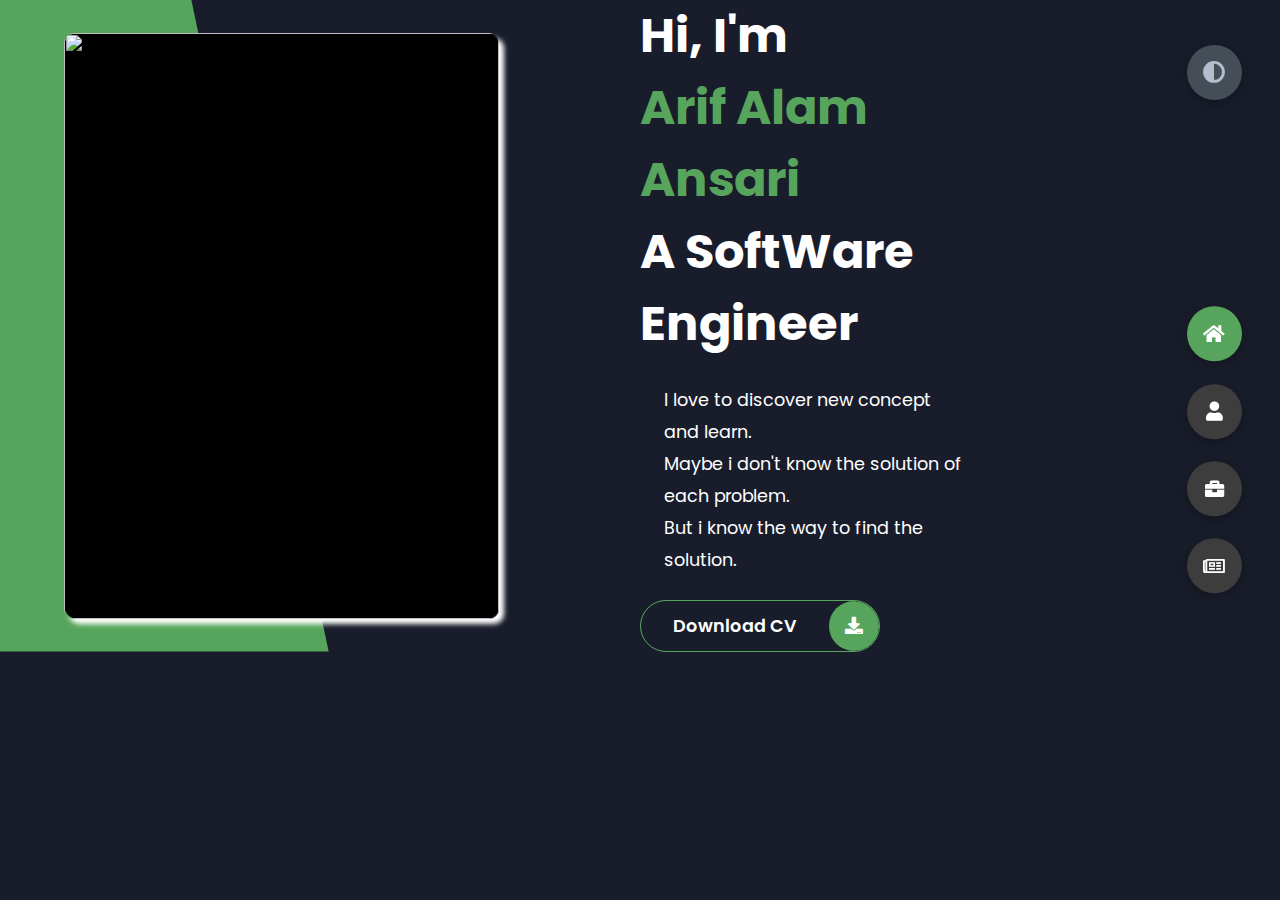
==== index.html @ c0d07fd4 "Update index.html" ====
<!DOCTYPE html>
<html lang="en">

<head>
    <meta charset="UTF-8">
    <meta http-equiv="X-UA-Compatible" content="IE-edge">

    <meta name="viewport" content="width=device-width,initial-scale=1.0">
    <title>Arif portfolio</title>
    <link rel="icon" type="image/png" href="arif.jpg" />
    <link rel="stylesheet" href="style.css">
    <link rel="preconnect" href="https://fonts.googleapis.com">
    <link rel="preconnect" href="https://fonts.gstatic.com" crossorigin>
    <link href="https://fonts.googleapis.com/css2?family=Poppins&display=swap" rel="stylesheet">
    <link rel="stylesheet" href="https://cdnjs.cloudflare.com/ajax/libs/font-awesome/5.15.4/css/all.min.css" integrity="sha512-1ycn6IcaQQ40/MKBW2W4Rhis/DbILU74C1vSrLJxCq57o941Ym01SwNsOMqvEBFlcgUa6xLiPY/NS5R+E6ztJQ==" crossorigin="anonymous" referrerpolicy="no-referrer"
    />
</head>

<body class="main-content">
    <header class="section sec1 header active" id="home">
        <div class="header-content">
            <div class="left-header">
                <div class="h-shape"></div>
                <div class="image">
                    <img src="arif.jpg" alt="" class="imgarif">
                </div>
            </div>
            <div class="right-header">
                <h1 class="name">
                    Hi, I'm <span class="name">Arif Alam Ansari</span> A SoftWare Engineer
                </h1>
                <p>
                    I love to discover new concept and learn.<br/>Maybe i don't know the solution of each problem.<br/> But i know the way to find the solution.
                </p>
                <div class="btn-con">
                    <a href="Ari_P_Resume.pdf" class="main-btn" download>
                        <span class="btn-text">Download CV</span>
                        <span class="btn-icon"><i class='fas fa-download'></i></span>
                    </a>
                </div>
            </div>
        </div>
    </header>
    <main>
        <section class="section sec2 " id="about">
            <div class="main-title">
                <h2>About <span class="about-text">Me</span><span class="bg-text">About Me</span></h2>
            </div>
            <div class="about-container">
                <div class="left-about">
                    <h4>Information About me</h4>
                    <p class="left-about-para">
                        I am pursuing my b-tech degree from NIET greater noida.<br/>I have Completed my schooling form Fr. Agnel School Greater Noida.<br/> I am a mission oriented person, and inquisitive about searching new concept and solution.<br/>
                    </p>
                    <div class="btn-con">
                        <a href="Arif_P_Resume.pdf" class="main-btn" download>
                            <span class="btn-text">Download CV</span>
                            <span class="btn-icon"><i class='fas fa-download'></i></span>
                        </a>
                    </div>
                </div>

                <div class="right-about">
                    <div class="about-item">
                        <div class="abt-text">
                            <p class="large-text">16 </p>
                            <p class="small-text">Certificates <br/>Completed</p>
                        </div>
                    </div>
                    <div class="about-item">
                        <div class="abt-text">
                            <p class="large-text">1</p>
                            <p class="small-text">Mini-Projects <br/>Completed</p>
                        </div>
                    </div>
                    <div class="about-item">
                        <div class="abt-text">
                            <p class="large-text">2</p>
                            <p class="small-text">Web-Projects <br/>Completed</p>
                        </div>
                    </div>
                    <div class="about-item">
                        <div class="abt-text">
                            <p class="large-text">3</p>
                            <p class="small-text">Data Science Projects<br/>Completed</p>
                        </div>
                    </div>

                </div>

            </div>
            <div class="about-stats">
                <h4 class="stat-title">My skills</h4>
                <div class="progress-bars">
                    <div class="progress-bar">
                        <p class="prog-title">python</p>
                        <div class="progress-con">
                            <p class="prog-text">90%</p>
                            <div class="progress">
                                <span class="python"></span>
                            </div>
                        </div>
                    </div>
                    <div class="progress-bar">
                        <p class="prog-title">Data analysis</p>
                        <div class="progress-con">
                            <p class="prog-text">80%</p>
                            <div class="progress">
                                <span class="data"></span>
                            </div>
                        </div>
                    </div>
                   
                    <div class="progress-bar">
                        <p class="prog-title">sql</p>
                        <div class="progress-con">
                            <p class="prog-text">90%</p>
                            <div class="progress">
                                <span class="sql"></span>
                            </div>
                        </div>
                    </div>
                    <div class="progress-bar">
                        <p class="prog-title">OpenCV</p>
                        <div class="progress-con">
                            <p class="prog-text">50%</p>
                            <div class="progress">
                                <span class="opencv"></span>
                            </div>
                        </div>
                    </div>
                    <div class="progress-bar">
                        <p class="prog-title">html</p>
                        <div class="progress-con">
                            <p class="prog-text">90%</p>
                            <div class="progress">
                                <span class="html"></span>
                            </div>
                        </div>
                    </div>
                    <div class="progress-bar">
                        <p class="prog-title">css</p>
                        <div class="progress-con">
                            <p class="prog-text">90%</p>
                            <div class="progress">
                                <span class="css"></span>
                            </div>
                        </div>
                    </div>
                    <div class="progress-bar">
                        <p class="prog-title">Java script</p>
                        <div class="progress-con">
                            <p class="prog-text">80%</p>
                            <div class="progress">
                                <span class="java_script"></span>
                            </div>
                        </div>
                    </div>
                    <div class="progress-bar">
                        <p class="prog-title">react</p>
                        <div class="progress-con">
                            <p class="prog-text">85%</p>
                            <div class="progress">
                                <span class="react"></span>
                            </div>
                        </div>
                    </div>
                    
                    
                    <div class="progress-bar">
                        <p class="prog-title">java</p>
                        <div class="progress-con">
                            <p class="prog-text">80%</p>
                            <div class="progress">
                                <span class="java"></span>
                            </div>
                        </div>
                    </div>

                </div>

            </div>
            <h4 class="stat-title">My Timeline</h4>
            <div class="timeline">
                <div class="timeline-item">
                    <div class="tl-icon">
                        <i class="fas fa-briefcase"></i>
                    </div>
                    <p class="tl-duration">2020 - present</p>
                    <h5>pursuing btech degree<span> - computer science</span></h5>
                    <p>
                        I Completed second year in june 2020.
                    </p>
                </div>
                <div class="timeline-item">
                    <div class="tl-icon">
                        <i class="fas fa-briefcase"></i>
                    </div>
                    <p class="tl-duration">2018 - 2020</p>
                    <h5>Intermidiate<span> - PCM</span></h5>
                    <p>
                        Completed schooling with PCM 92% from Fr Agnel School, Greater Noida.
                    </p>
                </div>


            </div>
            </div>
        </section>
        <section class="section sec3 " id="portfolio">
            <div class="main-title">
                <h2>My <span class="about-text">Work</span><span class="bg-text">My work</span></h2>
            </div>
            <p class="port-text">
                Here is some of my that i have done in various programming languages.
            </p>
            <div class="portfolios">


                <div class="portfolio-item">
                    <div class="image">
                        <img src="snake-bg2.jpg" alt="">
                    </div>
                    <div class="hover-items">

                        <h3>Web Project Source</h3>
                        <div class="icons">
                            <a href="https://arifalam786.github.io/snake/" class="icon">
                                <i class="fab fa-google"></i>
                            </a>
                            <a href="https://github.com/Arifalam786/snake" class="icon">
                                <i class="fab fa-github"></i>
                            </a>


                        </div>
                    </div>

                </div>
                <div class="portfolio-item">
                    <div class="image">
                        <img src="movie image.jpg" alt="">
                    </div>
                    <div class="hover-items">

                        <h3>Movie recommendation</h3>
                        <div class="icons">
                            <a href="#" class="icon">
                                <i class="fab fa-github"></i>
                            </a>


                        </div>
                    </div>

                </div>
                <div class="portfolio-item">
                    <div class="image">
                        <img src="face detec.jpg" alt="">
                    </div>
                    <div class="hover-items">

                        <h3>openCV project</h3>
                        <h3>Attendence system</h3>
                        <div class="icons">
                            <a href="https://github.com/Arifalam786/face-detection-openCV" class="icon">
                                <i class="fab fa-github"></i>
                            </a>


                        </div>
                    </div>

                </div>
                <div class="portfolio-item">
                    <div class="image">
                        <img src="laptop img.png" alt="">
                    </div>
                    <div class="hover-items">

                        <h3>Predict laptop price</h3>
                        <div class="icons">
                            <a href="https://www.kaggle.com/code/arifalam786/laptop-price-prediction" class="icon">
                                <i class="fab fa-kaggle"></i>
                            </a>
                           


                        </div>
                    </div>

                </div>
                
                
                

                
                


            </div>
        </section>
        <!--  <section class="section sec4" id="blogs">
            <div class="blogs-content">
                <div class="main-title">
                    <h2>My <span class="about-text">Blogs</span><span class="bg-text">My Blogs</span></h2>
                </div>
                <div class="blogs">
                    <div class="blog">
                        <img src="face detec.png" alt="">
                        <div class="blog-text">
                            <h4>Mini Project</h4>
                            <p>Face detection and Recognition.<br/>
                                <a href="mini project final pdf.pdf" class="main-btn" download>
                                    <span class="btn-text">Download PDF</span>

                                </a>
                            </p>
                        </div>
                    </div>
                </div>

            </div>
        </section> -->
        <section class="section sec4" id="blogs">
            <div class="blogs-content">
                <a href="https://arifalam786.github.io/certificates/" class="certi"> Click Here</a>


            </div>
        </section>
        <section class="section sec5 " id="contact">
            <div class="contact-container">
                <div class="main-title">
                    <h2>Contact <span class="about-text">Me</span></h2>
                </div>
                <div class="contact-content-con">
                    <div class="left-contact">
                        <p>Thanks for coming here, for any extra Information or any suggestion feel free to contact me.
                        </p>
                        <div class="contact-info">
                            <div class="contact-item">
                                <div class="icon">
                                    <i class="fas fa-map-marker-alt"></i> Location
                                </div>
                                <p>
                                    : Greater Noida, India 201306
                                </p>
                            </div>
                            <div class="contact-item">
                                <div class="icon">
                                    <i class="fas fa-envelope"></i> Email
                                </div>
                                <p>
                                    : arifalam3101@gmail.com
                                </p>
                            </div>
                            <div class="contact-item">
                                <div class="icon">
                                    <i class="fas fa-user-graduate"></i> Education
                                </div>
                                <p>
                                    : NIET Greater Noida
                                </p>
                            </div>
                            <div class="contact-item">
                                <div class="icon">
                                    <i class="fas fa-mobile"></i> Mobile Number
                                </div>
                                <p>
                                    : +91 7678328092
                                </p>
                            </div>
                            <div class="contact-item">
                                <div class="icon">
                                    <i class="fas fa-language "></i> Language
                                </div>
                                <p>
                                    : Hindi, English
                                </p>
                            </div>
                        </div>
                        <div class="contact-icons">
                            <div class="contact-icon">
                                <a href="#" target="_blank">
                                    <i class="fab fa-facebook"></i>
                                </a>
                                <a href="#" target="_blank">
                                    <i class="fab fa-instagram"></i>
                                </a>
                                <a href="#" target="_blank">
                                    <i class="fab fa-youtube"></i>
                                </a>
                            </div>
                        </div>
                    </div>
                    <div class="right-contact">
                        <form action="" class="contact-form" action="http://localhost:9003/form">
                            <div class="input-control i-c-2">
                                <input type="text" required placeholder="Your Name" id="name" name="name" value="name">
                                <input type="email" required placeholder="Your Email" id="email" name="email">
                            </div>
                            <div class="input-control">
                                <input type="text" required placeholder="Enter Subject" id="sub" name="sub">
                            </div>
                            <div class="input-control">
                                <textarea name="" id="message" cols="15" rows="8" placeholder="Message Here" name="message"></textarea>
                            </div>
                            <div class="submit-btn">
                                <a href="" class="submit-link" onclick="submit">
                                    <span type="submit" class="btn-text" onclick="myFunction()">Submit</span>
                                    <!-- <span class="btn-icon"><i class='fas fa-download'></i></span> -->
                                </a>
                            </div>
                        </form>
                    </div>
                </div>
            </div>
        </section>
    </main>
    <div class="controlls">
        <div class="control control-1 active-btn" data-id="home">
            <i class="fas fa-home"></i>
        </div>
        <div class="control control-2" data-id="about">
            <i class="fas fa-user"></i>
        </div>
        <div class="control control-3" data-id="portfolio">
            <i class="fas fa-briefcase"></i>
        </div>
        <div class="control control-4" data-id="blogs">
            <i class="far fa-newspaper"></i>
        </div>
<!--         <div class="control control-5" data-id="contact">
            <i class="fas fa-envelope-open"></i>
        </div> -->
    </div>

    <div class="theme-btn">
        <i class="fas fa-adjust"></i>
    </div>

    <script src="index.js"></script>
    <script>
        function myFunction() {
            document.getElementById("myForm").submit();
        }
    </script>







</body>

</html>
---- style.css ----
/*reset browser defeat*/

* {
    margin: 0;
    padding: 0;
    box-sizing: border-box;
    list-style: none;
}

 :root {
    --color-primary: #191d2b;
    --color-secondary: #57a55d;
    --color-white: #FFFFFF;
    --color-black: #000;
    --color-grey0: #f8f8f8;
    --color-grey-1: #dbe1e8;
    --color-grey-2: #b2becd;
    --color-grey-3: #6c7983;
    --color-grey-4: #454e56;
    --color-grey-5: #2a2e35;
    --color-grey-6: #12181b;
    --br-sm-2: 14px;
    --box-shadow-1: 0 3px 15px rgba(0, 0, 0, .3);
}

body {
    background-color: var(--color-primary);
    font-family: 'Poppins', sans-serif;
    font-size: 1.1rem;
    color: var(--color-white);
    transition: all .4s ease-in-out;
}

a {
    display: inline-block;
    text-decoration: none;
    color: inherit;
    font-family: inherit;
}

.name{
    display:flex;
    flex-direction: column;
}
header {
    min-height: 100vh;
    font-family: 'Poppins', sans-serif;
    color: var(--color-white);
    overflow: hidden;
    @media screen and (max-width: 610px) {
        min: height 100vh;
    }
}

section {
    min-height: 100vh;
    width: 100%;
    position: absolute;
    left: 0;
    top: 0;
    padding: 3rem 1.8rem;
}

.section {
    transform: translateY(-100%) scale(0);
    transition: all .4s ease-in-out;
    background-color: var(--color-primary);
}

.sec1 {
    display: none;
    transform: translateY(0) scale(1);
}

.sec2 {
    display: none;
    transform: translateY(0) scale(1);
}

.sec3 {
    display: none;
    transform: translateY(0) scale(1);
    padding: 3rem 18rem;
}

.sec4 {
    display: none;
    transform: translateY(0) scale(1);
    padding: 3rem 7rem;
}

.sec5 {
    display: none;
    transform: translateY(0) scale(1);
    padding: 3rem 5rem;
}

.active {
    display: block;
    animation: scaleAnim 1s ease-in-out;
}

@keyframes scaleAnim {
    0% {
        transform: translateY(-100%) scaleY(0);
    }
    100% {
        transform: translateY(0) scaleY(1);
    }
}


/* controls */

.controlls {
    position: fixed;
    z-index: 10;
    top: 50%;
    right: 3%;
    display: flex;
    flex-direction: column;
    align-items: center;
    justify-items: center;
    transform: translateY(-50%);
}

.active-btn {
    background-color: var(--color-secondary) !important;
    transition: all .4s ease-in-out;
}

.control {
    padding: 1rem;
    cursor: pointer;
    background-color: rgb(61, 61, 61);
    width: 55px;
    height: 55px;
    border-radius: 50%;
    display: flex;
    justify-content: center;
    align-items: center;
    margin: .7rem 0;
    box-shadow: var(--box-shadow-1);
}

.control>i {
    font-size: 1.2rem;
    color: var(--color-grey-2);
    pointer-events: none;
    color: var(--color-white) !important;
}


/* header content*/

.header-content {
    display: grid;
    grid-template-columns: repeat(2, 1fr);
    height: 100%;
}

.left-header {
    display: flex;
    align-items: center;
    position: relative;
}

.left-header>.h-shape {
    transition: all .4s ease-in-out;
    width: 65%;
    height: 100%;
    background-color: var(--color-secondary);
    position: absolute;
    left: 0;
    top: 0;
    z-index: -1;
    clip-path: polygon(0 0, 46% 0, 79% 100%, 0% 100%);
}

.left-header>.image {
    border-radius: var(--br-sm-2);
    height: 90%;
    width: 68%;
    margin-left: 4rem;
    background: var(--color-black);
    transition: all .4s ease-in-out;
}

.left-header>.image>img {
    height: 100%;
    width: 100%;
    object-fit: cover;
    transition: all .4s ease-in-out;
    /*filter: grayscale(100%);*/
}

.left-header>.image>img:hover {
    filter: grayscale(0);
}


/*----------------------------------------------------------------*/


/* .imgarif {
    height: 100%;
    width: 300px;
    object-fit: cover;
    transition: all .4s ease-in-out;
    filter: grayscale(100%);
} */


/* .imgarif:hover {
    filter: grayscale(0);
} */


/* 
.h-shape {
    transition: all .4s ease-in-out;
    width: 65%;
    height: 100%;
    background-color: var(--color-secondary);
    position: absolute;
    left: 0;
    top: 0;
    z-index: -1;
    clip-path: polygon(0 0, 46% 0, 79% 100%, 0% 100%);
} */


/* .himage {
    border-radius: var(--br-sm-2);
    height: 90%;
    width: 68%;
    margin-left: 4rem;
    background: var(--color-black);
    transition: all .4s ease-in-out;
} */

.right-header {
    display: flex;
    flex-direction: column;
    justify-content: center;
    padding-right: 18rem;
}

.right-header>.name {
    font-size: 3rem;
}

.right-header>.name>span {
    color: var(--color-secondary);
}

.right-header>p {
    margin: 1.5rem;
    line-height: 2rem;
}


/* ---------------------about--------------------------------- */

.about-container {
    width: 100%;
    display: grid;
    grid-template-columns: repeat(2, 1fr);
    padding-top: 3.5rem;
    padding-bottom: 5rem;
}

.left-about {
    padding-right: 5rem;
}

.left-about-para {
    line-height: 2rem;
    padding: 1rem;
    color: var(--color-grey-1);
}

.left-about>h4 {
    font-size: 2rem;
    text-transform: uppercase;
}


/* ---------------time line ----------------------*/

.timeline {
    display: grid;
    grid-template-columns: repeat(2, 1fr);
    grid-gap: 2rem;
    padding: 3rem;
}

.timeline-item {
    position: relative;
    padding-left: 3rem;
    border-left: 1px solid var(--color-grey-5);
}

.tl-icon {
    position: absolute;
    left: -27px;
    top: 0;
    background-color: var(--color-secondary);
    width: 50px;
    height: 50px;
    border-radius: 50%;
    display: flex;
    justify-content: center;
    align-items: center;
}

.tl-icon>i {
    font-size: 1.3rem;
}

.tl-duration {
    padding: .2rem .6rem;
    background-color: var(--color-grey-5);
    border-radius: 15px;
    display: inline-block;
    font-size: .8rem;
    text-transform: uppercase;
    font-weight: 500;
}

.timeline-item>h5 {
    padding: 1rem 0;
    text-transform: uppercase;
    font-size: 1.3rem;
    font-weight: 600;
}

.timeline-item>h5>span {
    color: var(--color-grey-2);
    font-weight: 500;
    font-size: 1.2rem;
}


/*--------------------------------------------------------*/

.about-stats {
    padding-bottom: 4rem;
}

.progress-bars {
    display: grid;
    grid-template-columns: repeat(2, 1fr);
    grid-gap: 2rem;
}

.progress-bar {
    display: flex;
    flex-direction: column;
}

.prog-title {
    text-transform: uppercase;
    font-weight: 500;
}

.progress-con {
    display: flex;
    align-items: center;
}

.prog-text {
    color: var(--color-grey-2);
}

.progress {
    width: 100%;
    height: .45rem;
    background-color: var(--color-grey-4);
    margin-left: 1rem;
    position: relative;
}

.progress>span {
    position: absolute;
    top: 0;
    left: 0;
    height: 100%;
    background-color: var(--color-secondary);
    transition: all .4s ease-in-out;
    width: 60%;
}

.progress>.html {
    width: 90%;
}

.progress>.css {
    width: 90%;
}

.progress>.java_script {
    width: 80%;
}

.progress>.react {
    width: 85%;
}

.progress>.sql {
    width: 90%;
}

.progress>.python {
    width: 90%;
}

.progress>.java {
    width: 80%;
}

.stat-title {
    text-transform: uppercase;
    font-size: 1.4rem;
    text-align: center;
    padding: 3.5rem 0;
    position: relative;
}

.stat-title::before {
    content: "";
    position: absolute;
    left: 50%;
    top: 0;
    width: 40%;
    height: 1px;
    background-color: var(--color-grey-5);
    transform: translateX(-50%);
}


/*--------------------------------------*/

.right-about {
    display: grid;
    grid-template-columns: repeat(2, 1fr);
    grid-gap: 2rem;
}

.right-about>.about-item {
    border: 1px solid var(--color-grey-5);
    border-radius: 5px;
    transition: all .4s ease-in-out;
    box-shadow: 1px 2px 15px rgba(0, 0, 0, .1);
}

.about-item:hover {
    cursor: default;
    transform: translateY(-5px);
    border: 1px solid var(--color-secondary);
    box-shadow: 1px 4px 15px rgba(0, 0, 0, .32);
}

.abt-text {
    padding: 1.5rem;
    display: flex;
    flex-direction: column;
}

.large-text {
    font-size: 3rem;
    font-weight: 700;
    color: var(--color-secondary);
}

.small-text {
    padding-left: 3rem;
    position: relative;
    text-transform: uppercase;
    font-size: 1.2rem;
    color: var(--color-grey-1);
    letter-spacing: 2px;
}

.small-text::before {
    content: '';
    position: absolute;
    left: 0;
    top: 15px;
    width: 2rem;
    height: 2px;
    background-color: var(--color-grey-5);
}


/* independent content*/

.main-btn,
.submit-link {
    border-radius: 30px;
    color: inherit;
    font-weight: 600;
    position: relative;
    border: 1px solid var(--color-secondary);
    display: flex;
    align-self: flex-start;
    display: flex;
    align-items: center;
    overflow: hidden;
}

.main-btn:hover {
    background-color: var(--color-secondary);
}

.btn-text {
    padding: 0 2rem;
}

.btn-icon {
    background-color: var(--color-secondary);
    display: flex;
    align-items: center;
    justify-content: center;
    border-radius: 50%;
    padding: 1rem;
}

.btn-icon::before {
    content: '';
    position: absolute;
    top: 0;
    right: 0;
    transform: translateX(-100%);
    transition: all .4s ease-in-out;
    z-index: -1;
}

.btn-con {
    display: flex;
    align-self: flex-start;
}

.main-title {
    text-align: center;
}

.main-title>h2 {
    position: relative;
    text-transform: uppercase;
    font-size: 4rem;
    font-weight: 700;
}

.about-text {
    color: var(--color-secondary);
}

.bg-text {
    position: absolute;
    top: 50%;
    left: 50%;
    color: var(--color-grey-5);
    transition: all .4s ease-in-out;
    z-index: -1;
    transform: translate(-50%, -50%);
    font-weight: 800;
    font-size: 6.3rem;
}


/*---------------portfolio ------------------------*/

.port-text {
    padding: 2rem 0;
    text-align: center;
}

.portfolios {
    display: grid;
    grid-template-columns: repeat(2, 1fr);
    margin-top: 3rem;
    grid-gap: 2rem;
}

.portfolios>.portfolio-item {
    position: relative;
    border-radius: 15px;
}

.portfolio-item>.image>img {
    width: 100%;
    height: 300px;
    object-fit: cover;
    border-radius: 15px;
}

.portfolio-item>.hover-items {
    width: 100%;
    height: 100%;
    background-color: var(--color-secondary);
    position: absolute;
    left: 0;
    top: 0;
    border-radius: 15px;
    display: flex;
    justify-content: center;
    align-items: center;
    flex-direction: column;
    opacity: 0;
    transform: scale(0);
    transition: all .4s ease-in-out;
}

.portfolio-item>.hover-items>h3 {
    font-size: 1.5rem;
    color: var(--color-white);
    margin-bottom: 1.5rem;
}

.portfolio-item>.hover-items>.icons {
    display: flex;
    justify-content: center;
    align-items: center;
}

.portfolio-item>.hover-items>.icons>.icon {
    background-color: var(--color-primary);
    border-radius: 50%;
    width: 50px;
    height: 50px;
    display: flex;
    align-items: center;
    justify-content: center;
    margin: 0 1rem;
    cursor: pointer;
    transition: all .4s ease-in-out;
}

.portfolio-item>.hover-items>.icons>.icon>i {
    font-size: 1.5rem;
    color: var(--color-white);
    margin: 0 1rem;
}

.portfolio-item>.hover-items>.icons>.icon:hover {
    background-color: var(--color-white);
}

.portfolio-item>.hover-items>.icons>.icon>i:hover {
    color: var(--color-primary);
}

.portfolio-item:hover .hover-items {
    opacity: 1;
    transform: scale(1);
}


/*----------------Blogs-------------------------*/

.blogs {
    display: grid;
    grid-template-columns: repeat(3, 1fr);
    grid-gap: 2rem;
    margin-top: 3rem;
}

.blog {
    position: relative;
    background-color: var(--color-grey-5);
    border-radius: 5px;
    box-shadow: 1px 1px 20px rgba(0, 0, 0, .1);
    transition: all .4s ease-in-out;
}

.blog:hover {
    box-shadow: 1px 1px 20px rgba(0, 0, 0, .1);
    transform: translateY(-5px);
    transition: all .4s ease-in-out;
}

.blog>img {
    width: 100%;
    height: 300px;
    object-fit: cover;
    border-top-left-radius: 5px;
    border-top-right-radius: 5px;
    transition: all .4s ease-in-out;
}

.blog>img:hover {
    filter: grayscale(0);
    transform: scale(1.1);
    box-shadow: 1px 4px 20px rgba(0, 0, 0, 0.8);
}

.blog-text {
    margin-top: -7px;
    padding: 1.1rem;
    border-top: 8px solid var(--color-secondary);
}

.blog-text>h4 {
    font-size: 1.5rem;
    margin-bottom: .7rem;
    transition: all .4s ease-in-out;
}

.blog-text>h4:hover {
    color: var(--color-secondary);
}

.blog-text>p {
    color: var(--color-grey-2);
    line-height: 2rem;
    padding-bottom: 1rem;
}


/*-----------------------contact-------------------------*/

.contact-content-con {
    display: flex;
    padding: 3.5rem;
}

.left-contact {
    flex: 2;
}

.left-contact>h4 {
    margin-top: 1rem;
    font-size: 2rem;
    text-transform: uppercase;
}

.left-contact>p {
    margin: 1rem 0;
    line-height: 2rem;
}

.left-contact>.contact-info>.contact-item {
    display: flex;
    align-items: center;
    justify-content: space-between;
}

.left-contact>.contact-info>.contact-item>p {
    margin: .3rem 0 !important;
    padding: 0 !important;
}

.left-contact>.contact-info>.contact-item>.icon {
    display: grid;
    grid-template-columns: 40px 1fr;
}

.left-contact>.contact-info>.contact-item>.icon>i {
    display: flex;
    align-items: center;
    font-size: 1.3rem;
}

.contact-icon {
    display: flex;
    margin-top: 2rem;
}

.contact-icon>a {
    display: flex;
    align-items: center;
    color: var(--color-white);
    background-color: var(--color-grey-5);
    cursor: pointer;
    justify-content: center;
    width: 50px;
    height: 50px;
    border-radius: 50%;
    margin: 0 .4rem;
    transition: all .4s ease-in-out;
}

.contact-icon>a:hover {
    background-color: var(--color-secondary);
}

.contact-icon>a>i:hover {
    color: var(--color-primary);
}

.contact-icon>a>i {
    display: flex;
    align-items: center;
    justify-content: center;
    font-size: 1.3rem;
}

.right-contact {
    flex: 3;
    margin-left: 3rem;
}

.input-control {
    margin: 1.5rem 0;
}

.input-control>input,
textarea {
    border-radius: 30px;
    font-weight: inherit;
    font-family: inherit;
    padding: .8rem 1.1rem;
    outline: none;
    border: none;
    background-color: var(--color-grey-5);
    width: 100%;
    color: var(--color-white);
    resize: none;
}

.i-c-2 {
    display: flex;
}

.i-c-2:last-child {
    margin-left: 1.5rem;
}

.contact-form>.submit-btn {
    display: flex;
    justify-content: flex-start;
}

.submit-link {
    height: 3rem;
}

.submit-link:hover {
    background-color: var(--color-secondary);
}


/*----------------theme---------------------------------*/

.theme-btn {
    top: 5%;
    right: 3%;
    width: 55px;
    height: 55px;
    border-radius: 50%;
    background-color: var(--color-grey-4);
    cursor: pointer;
    position: fixed;
    display: flex;
    justify-content: center;
    align-items: center;
    box-shadow: 0 3px 15px rgba(0, 0, 0, .3);
    transition: all .1s ease-in-out;
}

.theme-btn:active {
    transform: translateY(-5px);
}

.theme-btn>i {
    font-size: 1.4rem;
    color: var(--color-grey-2);
    pointer-events: none;
}

.light-mode {
    --color-primary: #FFFFFF;
    --color-secondary: #c9b441;
    --color-white: #454e56;
    --color-black: #000;
    --color-grey0: #f8f8f8;
    --color-grey-1: #6c7983;
    --color-grey-2: #6c7983;
    --color-grey-3: #6c7983;
    --color-grey-4: #454e56;
    --color-grey-5: #f8f8f8;
    --color-grey-6: #12181b;
}


/*------------------------extra work-------------------------*/

.imgarif {
    border-radius: 10px;
    box-shadow: 5px 5px 5px;
}


/*-------------------media control--------------------*/

@media screen and (max-width: 600px) {
    header {
        padding: 0;
        padding-bottom: 6rem;
    }
    header .right-header {
        padding: 0 !important;
    }
    .theme-btn {
        width: 50px;
        height: 50px;
    }
    .header-content {
        grid-template-columns: 1fr;
    }
    .left-header>.h-shape {
        display: none;
    }
    .right-header {
        grid-row: 1;
        width: 90%;
        margin: 0 auto;
    }
    .right-header>.name {
        font-size: 2.5rem !important;
    }
    .header-content .left-header .image {
        margin: 0 auto;
        width: 90%;
    }
    .about-container {
        grid-template-columns: 1fr;
    }
    .about-container>.right-about {
        grid-template-columns: 1fr;
        padding-top: 3rem;
    }
    .about-container>.left-about {
        padding: 0;
    }
    .about-container>.left-about>p {
        padding: 0;
    }
    .timeline {
        grid-template-columns: 1fr;
        padding-left: 0.5rem;
        padding-right: 0.5rem;
        padding-bottom: 6rem;
    }
    .about-stats>.progress-bar {
        grid-template-columns: 1fr;
    }
    .portfolios {
        grid-template-columns: 1fr !important;
        padding-bottom: 6rem;
    }
    .blogs {
        grid-template-columns: 1fr;
        padding-bottom: 6rem;
    }
    .contact-content-con {
        flex-direction: column;
        padding-bottom: 6rem;
        padding-left: 0.5rem;
        padding-right: 0.5rem;
    }
    .contact-content-con>.right-contact {
        margin-left: 0;
        margin-top: 2.5rem;
    }
    .i-c-2 {
        display: flex;
        flex-direction: column;
        grid-gap: 1rem;
    }
    .section {
        padding: 2rem 2.5rem;
    }
    .sec5 {
        padding: 0;
    }
    .main-title>h2 {
        font-size: 2rem;
    }
    .main-title>h2>span {
        font-size: 2.5rem;
    }
    .main-title>h2>.bg-text {
        font-size: 2.5rem;
    }
    .controlls {
        top: auto;
        bottom: 0;
        flex-direction: row;
        justify-content: center;
        left: 50%;
        transform: translateX(-50%);
        width: 100%;
        background-color: var(--color-grey-5);
    }
    .control {
        margin: .5rem .3rem;
    }
}

@media screen and(max-width:1432px) {
    header {
        padding: 0 !important;
    }
    .section {
        padding: 7rem 11rem;
    }
    .contact-content-con {
        flex-direction: column;
    }
    .right-contact {
        margin-left: 0;
        margin-top: 2.5rem;
    }
    .i-c-2 {
        flex-direction: column;
    }
    .i-c-2:last-child {
        margin-left: 0;
        margin-top: 1.5rem;
    }
}

@media screen and (max-width:1070px) {
    .sec5 {
        padding: 0;
    }
    .about-container {
        grid-template-columns: 1fr;
    }
    .about-container>.right-about {
        padding-top: 2.5rem;
    }
    .portfolios {
        grid-template-columns: 1fr 1fr;
    }
    .blogs {
        grid-template-columns: 1fr 1fr;
    }
    .main-title>h2 {
        font-size: 4rem;
    }
    .main-title>h2>span {
        font-size: 4rem;
    }
    .main-title>h2>.bg-text {
        font-size: 4.5rem;
    }
}

@media screen and (max-width:970px) {
    .section {
        padding-left: 1rem;
        padding-right: 1rem;
        padding-bottom: 6rem;
    }
    header {
        padding: 0;
    }
    header .right-header {
        padding: 0 !important;
    }
    .theme-btn {
        width: 50px;
        height: 50px;
    }
    .header-content {
        grid-template-columns: 1fr;
        padding-bottom: 6rem;
    }
    .left-header>.h-shape {
        display: none;
    }
    .right-header {
        grid-row: 1;
        width: 90%;
        margin: 0 auto;
    }
    .right-header>.name {
        font-size: 2.5rem !important;
    }
    .header-content .left-header .image {
        margin: 0 auto;
        width: 90%;
    }
    .controlls {
        top: auto;
        bottom: 0;
        flex-direction: row;
        justify-content: center;
        left: 50%;
        transform: translateX(-50%);
        width: 100%;
        background-color: var(--color-grey-5);
    }
    .controlls>.control {
        margin: .6rem 1rem;
    }
}

@media screen and (max-width:700px) {
    .section {
        padding: 7rem 3rem;
    }
    .about-stats .progress-bars {
        grid-template-columns: 1fr;
    }
    .main-title>h2 {
        font-size: 3rem;
    }
}
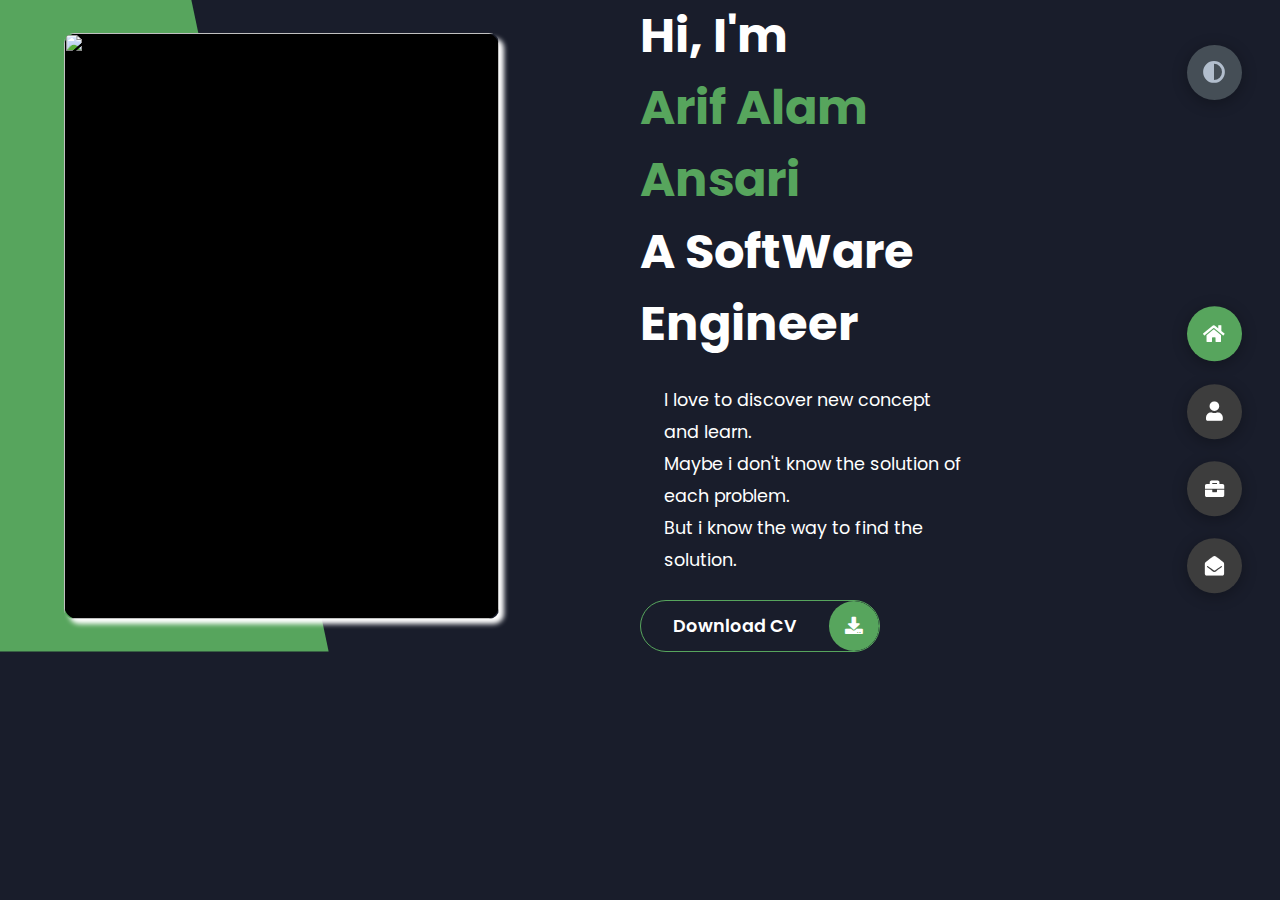
==== commit 8e918305: "Update index.html" ====
--- a/index.html
+++ b/index.html
@@ -62,10 +62,10 @@
 
                 <div class="right-about">
                     <div class="about-item">
-                        <div class="abt-text">
+                        <a href="https://arifalam786.github.io/certificates/" class="abt-text">
                             <p class="large-text">16 </p>
                             <p class="small-text">Certificates <br/>Completed</p>
-                        </div>
+                        </a>
                     </div>
                     <div class="about-item">
                         <div class="abt-text">
@@ -322,13 +322,13 @@
 
             </div>
         </section> -->
-        <section class="section sec4" id="blogs">
+<!--         <section class="section sec4" id="blogs">
             <div class="blogs-content">
                 <a href="https://arifalam786.github.io/certificates/" class="certi"> Click Here</a>
 
 
             </div>
-        </section>
+        </section> -->
         <section class="section sec5 " id="contact">
             <div class="contact-container">
                 <div class="main-title">
@@ -428,12 +428,12 @@
         <div class="control control-3" data-id="portfolio">
             <i class="fas fa-briefcase"></i>
         </div>
-        <div class="control control-4" data-id="blogs">
+<!--         <div class="control control-4" data-id="blogs">
             <i class="far fa-newspaper"></i>
+        </div> -->
+        <div class="control control-5" data-id="contact">
+            <i class="fas fa-envelope-open"></i>
         </div>
-<!--         <div class="control control-5" data-id="contact">
-            <i class="fas fa-envelope-open"></i>
-        </div> -->
     </div>
 
     <div class="theme-btn">
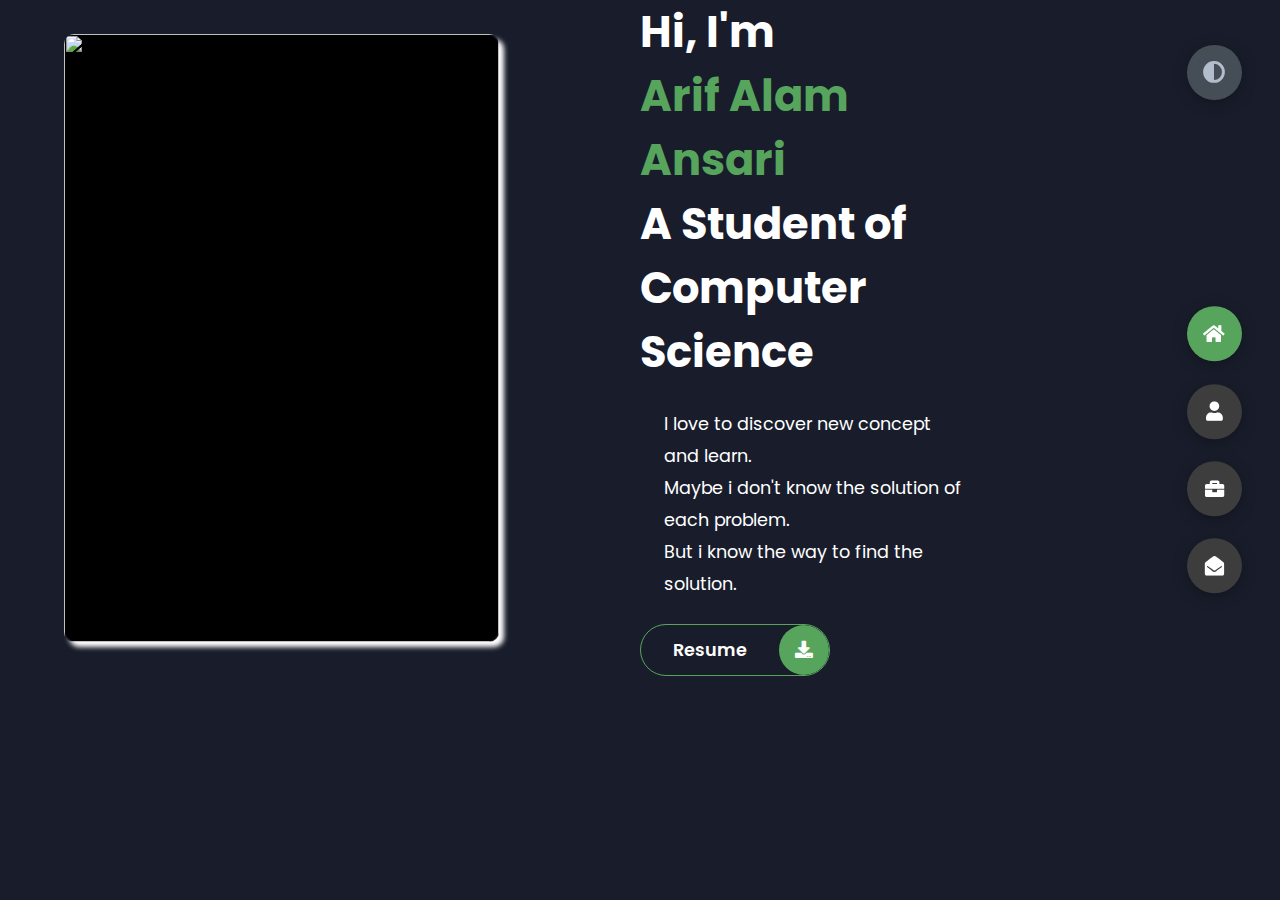
==== commit 0f93c724: "Update index.html" ====
--- a/index.html
+++ b/index.html
@@ -27,14 +27,14 @@
             </div>
             <div class="right-header">
                 <h1 class="name">
-                    Hi, I'm <span class="name">Arif Alam Ansari</span> A SoftWare Engineer
+                    Hi, I'm <span class="name">Arif Alam Ansari</span> A Student of Computer Science
                 </h1>
                 <p>
                     I love to discover new concept and learn.<br/>Maybe i don't know the solution of each problem.<br/> But i know the way to find the solution.
                 </p>
                 <div class="btn-con">
-                    <a href="Ari_P_Resume.pdf" class="main-btn" download>
-                        <span class="btn-text">Download CV</span>
+                    <a href="Arif_P_Resume.pdf" class="main-btn" download>
+                        <span class="btn-text">Resume</span>
                         <span class="btn-icon"><i class='fas fa-download'></i></span>
                     </a>
                 </div>
@@ -54,7 +54,7 @@
                     </p>
                     <div class="btn-con">
                         <a href="Arif_P_Resume.pdf" class="main-btn" download>
-                            <span class="btn-text">Download CV</span>
+                            <span class="btn-text">Resume</span>
                             <span class="btn-icon"><i class='fas fa-download'></i></span>
                         </a>
                     </div>
@@ -63,7 +63,7 @@
                 <div class="right-about">
                     <div class="about-item">
                         <a href="https://arifalam786.github.io/certificates/" class="abt-text">
-                            <p class="large-text">16 </p>
+                            <p class="large-text">18 </p>
                             <p class="small-text">Certificates <br/>Completed</p>
                         </a>
                     </div>
@@ -243,9 +243,10 @@
                     </div>
                     <div class="hover-items">
 
-                        <h3>Movie recommendation</h3>
+                        <h3>Recommendation<br>System</h3>
+                        
                         <div class="icons">
-                            <a href="#" class="icon">
+                            <a href="https://github.com/Arifalam786/movie-recommendation-system.git" class="icon">
                                 <i class="fab fa-github"></i>
                             </a>
 
@@ -382,14 +383,14 @@
                         </div>
                         <div class="contact-icons">
                             <div class="contact-icon">
-                                <a href="#" target="_blank">
-                                    <i class="fab fa-facebook"></i>
+                                <a href="https://www.linkedin.com/in/arif-alam-ansari-77360b23b/" target="_blank">
+                                    <i class="fab fa-linkedin"></i>
                                 </a>
-                                <a href="#" target="_blank">
+                                <a href="https://www.instagram.com/786arifalam/" target="_blank">
                                     <i class="fab fa-instagram"></i>
                                 </a>
-                                <a href="#" target="_blank">
-                                    <i class="fab fa-youtube"></i>
+                                <a href="https://github.com/Arifalam786" target="_blank">
+                                    <i class="fab fa-github"></i>
                                 </a>
                             </div>
                         </div>
--- a/style.css
+++ b/style.css
@@ -38,7 +38,7 @@
     font-family: inherit;
 }
 
-.name{
+.name {
     display:flex;
     flex-direction: column;
 }
@@ -168,7 +168,7 @@
 .left-header>.h-shape {
     transition: all .4s ease-in-out;
     width: 65%;
-    height: 100%;
+    height: 0%;
     background-color: var(--color-secondary);
     position: absolute;
     left: 0;
@@ -247,7 +247,7 @@
 }
 
 .right-header>.name {
-    font-size: 3rem;
+    font-size: 2.7rem;
 }
 
 .right-header>.name>span {
@@ -391,6 +391,12 @@
     width: 60%;
 }
 
+.progress>.opencv {
+    width: 50%;
+}
+.progress>.data {
+    width: 80%;
+}
 .progress>.html {
     width: 90%;
 }
@@ -659,7 +665,7 @@
 
 /*----------------Blogs-------------------------*/
 
-.blogs {
+/* .blogs {
     display: grid;
     grid-template-columns: repeat(3, 1fr);
     grid-gap: 2rem;
@@ -716,7 +722,24 @@
     line-height: 2rem;
     padding-bottom: 1rem;
 }
-
+ */
+#blogs {
+    justify-content: center;
+    text-align: center;
+}
+
+.blogs-content {
+    border: 5px solid #57a55d;
+    position: absolute;
+    top: 50%;
+    transform: translate(0, -50%);
+    padding: 10px;
+    left: 50%;
+}
+
+.certi {
+    margin-top: 40px;
+}
 
 /*-----------------------contact-------------------------*/
 
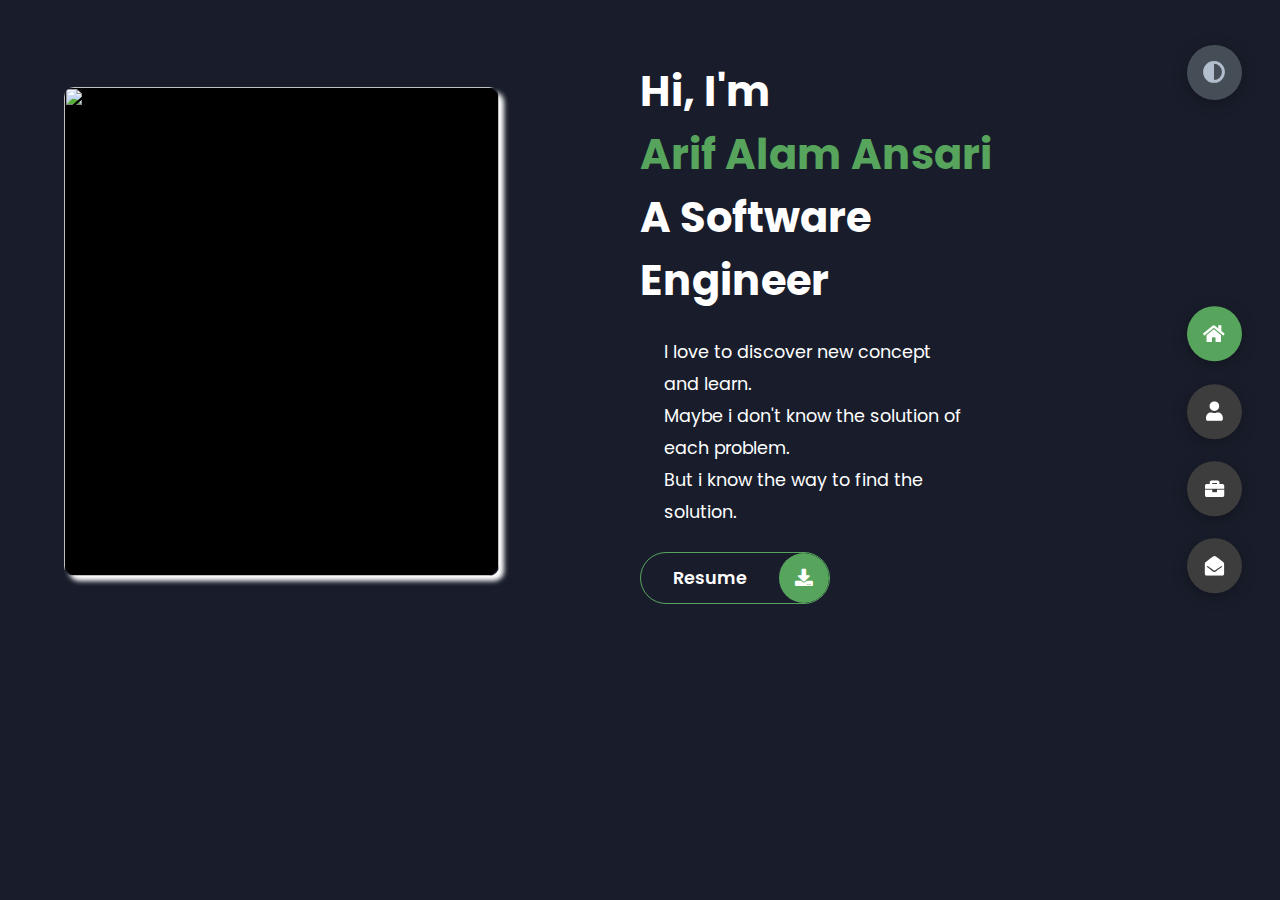
==== commit ae19d0ac: "Update index.html" ====
--- a/index.html
+++ b/index.html
@@ -18,7 +18,7 @@
 
 <body class="main-content">
     <header class="section sec1 header active" id="home">
-        <div class="header-content">
+        <div class="header-content" style="margin-top: 60px;">
             <div class="left-header">
                 <div class="h-shape"></div>
                 <div class="image">
@@ -27,7 +27,7 @@
             </div>
             <div class="right-header">
                 <h1 class="name">
-                    Hi, I'm <span class="name">Arif Alam Ansari</span> A Student of Computer Science
+                    Hi, I'm <span class="name">Arif Alam Ansari</span> A Software Engineer
                 </h1>
                 <p>
                     I love to discover new concept and learn.<br/>Maybe i don't know the solution of each problem.<br/> But i know the way to find the solution.
@@ -50,7 +50,7 @@
                 <div class="left-about">
                     <h4>Information About me</h4>
                     <p class="left-about-para">
-                        I am pursuing my b-tech degree from NIET greater noida.<br/>I have Completed my schooling form Fr. Agnel School Greater Noida.<br/> I am a mission oriented person, and inquisitive about searching new concept and solution.<br/>
+                        I am a software engineer having completed my b-tech degree from NIET greater noida.<br/>I have Completed my schooling form Fr. Agnel School Greater Noida.<br/> I am a mission oriented person, and inquisitive about searching new concept and solution.<br/>
                     </p>
                     <div class="btn-con">
                         <a href="Arif_P_Resume.pdf" class="main-btn" download>
@@ -63,7 +63,7 @@
                 <div class="right-about">
                     <div class="about-item">
                         <a href="https://arifalam786.github.io/certificates/" class="abt-text">
-                            <p class="large-text">18 </p>
+                            <p class="large-text">21 </p>
                             <p class="small-text">Certificates <br/>Completed</p>
                         </a>
                     </div>
@@ -80,9 +80,9 @@
                         </div>
                     </div>
                     <div class="about-item">
-                        <div class="abt-text">
-                            <p class="large-text">3</p>
-                            <p class="small-text">Data Science Projects<br/>Completed</p>
+                        <div class="abt-text" data-id="portfolio">
+                            <p class="large-text" data-id="portfolio">5</p>
+                            <p class="small-text" data-id="portfolio">Data Science Projects<br/>Completed</p>
                         </div>
                     </div>
 
@@ -186,10 +186,20 @@
                     <div class="tl-icon">
                         <i class="fas fa-briefcase"></i>
                     </div>
-                    <p class="tl-duration">2020 - present</p>
+                    <p class="tl-duration">2024 - Present</p>
+                    <h5>Joined Capgemini as an Analyst<span> - DotNet with Azure</span></h5>
+                    <p>
+                        Joined on 1st Aug 2024.
+                    </p>
+                </div>
+                <div class="timeline-item">
+                    <div class="tl-icon">
+                        <i class="fas fa-briefcase"></i>
+                    </div>
+                    <p class="tl-duration">2020 - 2024</p>
                     <h5>pursuing btech degree<span> - computer science</span></h5>
                     <p>
-                        I Completed second year in june 2020.
+                        complete in june 2024.
                     </p>
                 </div>
                 <div class="timeline-item">
@@ -212,7 +222,7 @@
                 <h2>My <span class="about-text">Work</span><span class="bg-text">My work</span></h2>
             </div>
             <p class="port-text">
-                Here is some of my that i have done in various programming languages.
+                Here are some of my projects that i have done in various programming languages.
             </p>
             <div class="portfolios">
 
@@ -237,6 +247,48 @@
                     </div>
 
                 </div>
+                  <div class="portfolio-item">
+                    <div class="image">
+                        <img src="bot_img.jpg" alt="">
+                    </div>
+                    <div class="hover-items">
+
+                        <h3>AI info Chatbot</h3>
+                        
+                        <div class="icons">
+                            <a href="https://arifalam786.github.io/chatbot/" class="icon">
+                                <i class="fab fa-google"></i>
+                            </a>
+                            <a href="https://github.com/Arifalam786/chatbot" class="icon">
+                                <i class="fab fa-github"></i>
+                            </a>
+
+
+                        </div>
+                    </div>
+
+                </div>
+                <div class="portfolio-item">
+                    <div class="image">
+                        <img src="plant.jpg" alt="">
+                    </div>
+                    <div class="hover-items">
+
+                        <h3>Potato Diseases<br>Classification</h3>
+                        
+                        <div class="icons">
+                            <a href="https://github.com/Arifalam786/potato-diseases-classification" class="icon">
+                                <i class="fab fa-github"></i>
+                            </a>
+                            <a href="https://arifalam786-potato-diseases-classification-streamlit-app-4jrmdv.streamlit.app/" class="icon">
+                                <i class="fab fa-google"></i>
+                            </a>
+
+
+                        </div>
+                    </div>
+
+                </div>
                 <div class="portfolio-item">
                     <div class="image">
                         <img src="movie image.jpg" alt="">
@@ -281,8 +333,46 @@
 
                         <h3>Predict laptop price</h3>
                         <div class="icons">
+                            <a href="https://appapppy-duk4kececg8xvc7kbahjh4.streamlit.app/" class="icon">
+                                <i class="fab fa-google"></i>
+                            </a>
                             <a href="https://www.kaggle.com/code/arifalam786/laptop-price-prediction" class="icon">
                                 <i class="fab fa-kaggle"></i>
+                            </a>
+                           
+                        </div>
+                    </div>
+
+                </div>
+                <div class="portfolio-item">
+                    <div class="image">
+                        <img src="fake_news.jpg" alt="">
+                    </div>
+                    <div class="hover-items">
+
+                        <h3>Fake News Classification</h3>
+                        <h3>LSTM project</h3>
+                        <div class="icons">
+                            <a href="https://github.com/Arifalam786/fake-news-classifier-LSTM" class="icon">
+                                <i class="fab fa-github"></i>
+                            </a>
+                           
+                        </div>
+                    </div>
+
+                </div>
+                <div class="portfolio-item">
+                    <div class="image">
+                        <img src="sentiment_img.jpg" alt="">
+                    </div>
+                    <div class="hover-items">
+
+                        <h3>Sentiment Analysis</h3>
+                        <h3>NLP project</h3>
+                        
+                        <div class="icons">
+                            <a href="https://github.com/Arifalam786/web-scraping-and-sentiment-anamysis" class="icon">
+                                <i class="fab fa-github"></i>
                             </a>
                            
 
@@ -398,7 +488,7 @@
                     <div class="right-contact">
                         <form action="" class="contact-form" action="http://localhost:9003/form">
                             <div class="input-control i-c-2">
-                                <input type="text" required placeholder="Your Name" id="name" name="name" value="name">
+                                <input type="text" required placeholder="Your Name" id="name" name="name">
                                 <input type="email" required placeholder="Your Email" id="email" name="email">
                             </div>
                             <div class="input-control">
--- a/style.css
+++ b/style.css
@@ -157,6 +157,7 @@
     display: grid;
     grid-template-columns: repeat(2, 1fr);
     height: 100%;
+    margin-top:60px;
 }
 
 .left-header {
@@ -247,7 +248,7 @@
 }
 
 .right-header>.name {
-    font-size: 2.7rem;
+    font-size: 2.6rem;
 }
 
 .right-header>.name>span {
